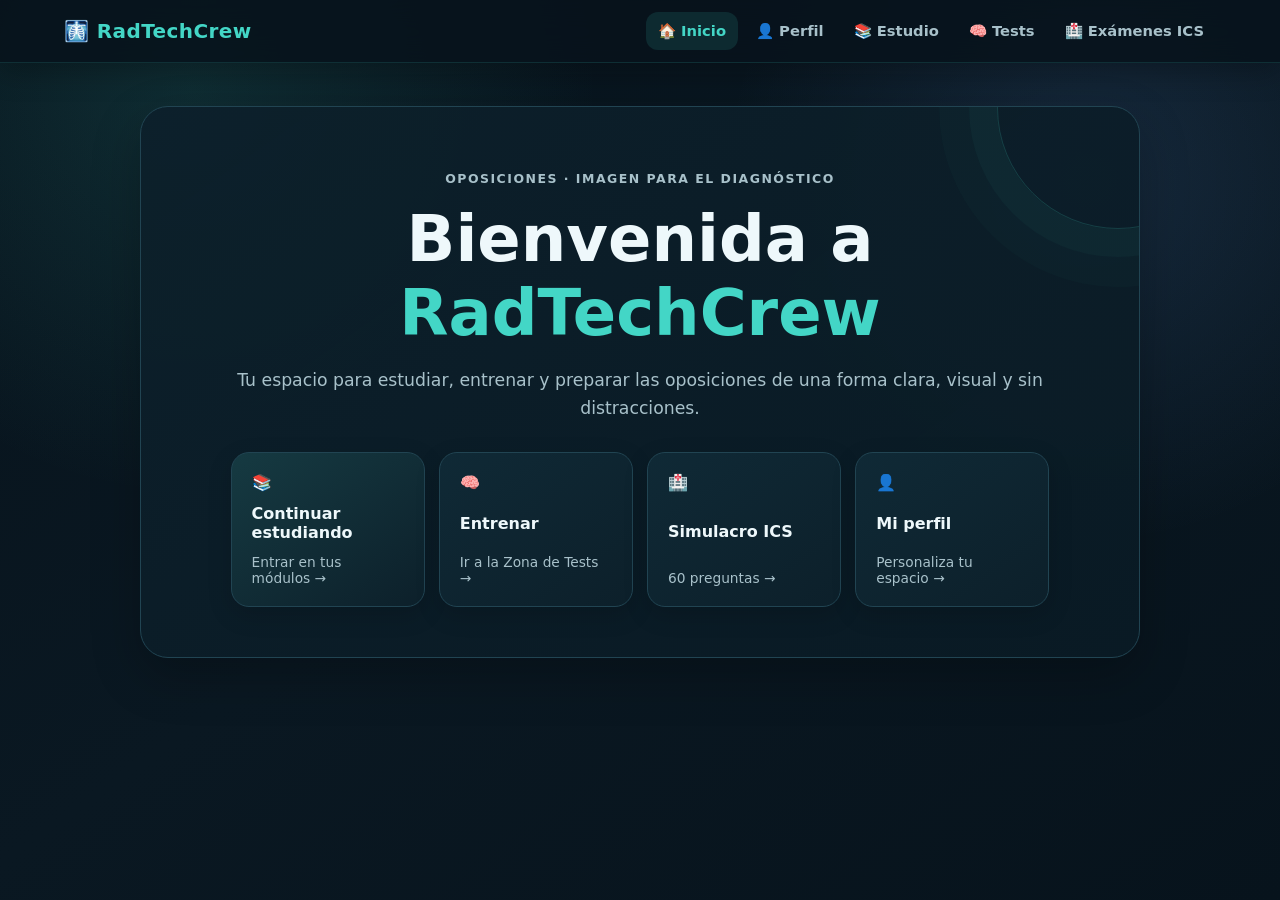
==== index.html @ 92d41f5d "Restore stable app layout before podcast changes" ====
<!doctype html><html lang="es"><head><meta charset="UTF-8"><meta name="viewport" content="width=device-width,initial-scale=1.0,viewport-fit=cover"><meta name="theme-color" content="#1f2937"><meta name="mobile-web-app-capable" content="yes"><meta name="apple-mobile-web-app-capable" content="yes"><meta name="apple-mobile-web-app-status-bar-style" content="default"><meta name="apple-mobile-web-app-title" content="RadTechCrew"><link rel="manifest" href="./manifest.json"><link rel="icon" href="./icon.svg" type="image/svg+xml"><link rel="apple-touch-icon" href="./icon.svg"><title>RadTechCrew</title><link rel="stylesheet" href="style.css"><link rel="stylesheet" href="theme.css"><link rel="stylesheet" href="profile.css"><link rel="stylesheet" href="xp.css"></head><body><header class="topbar"><div class="brand">🩻 <span>RadTechCrew</span></div><nav aria-label="Navegación principal"><a href="#inicio" data-view="inicio" class="active">🏠 Inicio</a><a href="#perfil" data-view="perfil">👤 Perfil</a><a href="#estudio" data-view="estudio">📚 Estudio</a><a href="tests.html">🧠 Tests</a><a href="examenes-ics.html">🏥 Exámenes ICS</a></nav></header><main><section id="inicio" class="hero app-view"><p class="eyebrow">OPOSICIONES · IMAGEN PARA EL DIAGNÓSTICO</p><h1>Bienvenida a <span>RadTechCrew</span></h1><p>Tu espacio para estudiar, entrenar y preparar las oposiciones de una forma clara, visual y sin distracciones.</p><div class="quick-access"><a href="#estudio" data-view="estudio" class="quick-card">📚<strong>Continuar estudiando</strong><span>Entrar en tus módulos →</span></a><a href="tests.html" class="quick-card">🧠<strong>Entrenar</strong><span>Ir a la Zona de Tests →</span></a><a href="examenes-ics.html" class="quick-card">🏥<strong>Simulacro ICS</strong><span>60 preguntas →</span></a><a href="#perfil" data-view="perfil" class="quick-card">👤<strong>Mi perfil</strong><span>Personaliza tu espacio →</span></a></div></section><section id="perfil" class="panel app-view" hidden><div id="profile-content"><div class="profile-simple"><div class="profile-avatar" aria-hidden="true">🩻</div><div class="profile-info"><p class="eyebrow">MI PERFIL</p><h2>Marta</h2><p>RadTechCrew</p></div></div></div></section><section id="estudio" class="panel app-view" hidden><p class="eyebrow">APRENDER</p><h2>📚 Zona de estudio</h2><p>Elige un módulo para entrar en sus temas de estudio.</p><div id="modules" class="cards"></div></section><section id="module-view" class="panel module-view" hidden><div class="module-view-head"><div><p class="eyebrow">ZONA DE ESTUDIO</p><h2 id="module-view-title"></h2><p id="module-view-desc"></p></div></div><div id="module-topics" class="cards"></div></section></main><script src="app.js"></script><script src="navigation.js"></script><script src="xp.js"></script><script src="internal-nav.js"></script><script src="topic4.js"></script><script src="topic5.js"></script><script src="topic6.js"></script><script src="topic7.js"></script><script src="topic8.js"></script><script src="topic9.js"></script><script src="topic10.js"></script><script src="topic11.js"></script><script src="topic12.js"></script><script src="topic13.js"></script><script src="topic14.js"></script><script src="topic15.js"></script><script src="topic16.js"></script><script src="topic17.js"></script><script src="topic17-card.js"></script><script src="topic18.js"></script><script src="topic18-card.js"></script><script src="topic19.js"></script><script src="topic20.js"></script><script src="topic21.js"></script><script src="topic23.js"></script><script src="topic24.js"></script><script src="topic25.js"></script><script src="topic26.js"></script><script src="topic27.js"></script><script src="topic28.js"></script><script src="topic29.js"></script><script src="topic30.js"></script><script src="topic31.js"></script><script src="topic32.js"></script><script src="topic33.js"></script><script src="topic34.js"></script><script src="topic35.js"></script><script src="topic36.js"></script><script src="topic37.js"></script><script src="topic38.js"></script><script src="topic39.js"></script><script src="topic40.js"></script><script src="topic41.js"></script><script src="topic42.js"></script><script>if('serviceWorker' in navigator){window.addEventListener('load',()=>navigator.serviceWorker.register('./service-worker.js',{scope:'./',updateViaCache:'none'}).catch(()=>{}));}</script></body></html>
---- style.css ----
*{box-sizing:border-box}html{scroll-behavior:smooth}body{margin:0;padding-top:76px;font-family:Arial,sans-serif;background:linear-gradient(135deg,#eef7f8,#f7f3ff);color:#24313a;min-height:100vh}.topbar{position:fixed;top:0;left:0;right:0;z-index:100;background:#fff;box-shadow:0 3px 16px #00000018;display:flex;align-items:center;justify-content:space-between;padding:12px 5%;gap:20px}.brand{font-size:1.25rem;font-weight:800;color:#155e75;white-space:nowrap}.topbar nav{display:flex;flex-wrap:wrap;gap:6px}.topbar a{color:#334155;text-decoration:none;padding:10px 12px;border-radius:12px;font-size:.92rem;font-weight:650;transition:background .18s ease,transform .18s ease}.topbar a:hover,.topbar a:focus,.topbar a.active{background:#e6f5f6;color:#0e7490;outline:none}.topbar a:hover{transform:translateY(-1px)}.hero{max-width:1000px;margin:30px auto 25px;padding:50px 7%;text-align:center;background:#ffffffdd;border-radius:28px;box-shadow:0 12px 40px #00000010}.hero h1{font-size:clamp(2rem,6vw,4rem);margin:10px 0}.hero h1 span{color:#0e7490}.hero p{font-size:1.08rem;line-height:1.6}.eyebrow{font-size:.78rem!important;font-weight:700;letter-spacing:.12em;color:#64748b}.panel{max-width:1000px;margin:22px auto;padding:28px 7%;background:#fff;border-radius:24px;box-shadow:0 8px 30px #0000000d}.panel h2{margin-top:0}.cards{display:grid;grid-template-columns:repeat(auto-fit,minmax(210px,1fr));gap:15px}.quick-access{display:grid;grid-template-columns:repeat(4,1fr);gap:14px;margin-top:30px}.quick-card{display:flex;flex-direction:column;align-items:flex-start;justify-content:space-between;min-height:155px;gap:7px;padding:20px;text-decoration:none;text-align:left;border:1px solid #d9edf0;border-radius:18px;background:#f1f8fa;color:#24313a;transition:transform .18s ease,box-shadow .18s ease,border-color .18s ease}.quick-card strong{font-size:1rem;color:#155e75}.quick-card span{font-size:.86rem;color:#52616b}.quick-card:first-child{background:#eef8fa}.quick-card:hover,.quick-card:focus{transform:translateY(-3px);border-color:#0e7490;box-shadow:0 10px 24px #00000012;outline:none}.module-card,.topic-card{appearance:none;width:100%;padding:20px;text-align:left;border-radius:18px;background:#f1f8fa;border:1px solid #d9edf0;color:#24313a;cursor:pointer;transition:transform .18s ease,box-shadow .18s ease,border-color .18s ease}.module-card:hover,.module-card:focus,.topic-card:hover,.topic-card:focus{transform:translateY(-3px);border-color:#0e7490;box-shadow:0 10px 24px #00000012;outline:none}.module-card h3,.topic-card h3{margin:7px 0 8px;color:#155e75}.module-card p{margin:0 0 14px;color:#52616b}.module-number{font-size:.72rem;font-weight:800;letter-spacing:.1em;color:#64748b}.module-action{font-weight:800;color:#0e7490}.module-view{scroll-margin-top:90px}.module-view-head{display:flex;justify-content:space-between;align-items:flex-start;gap:20px}.secondary-button{border:1px solid #cbd5e1;background:#fff;color:#334155;border-radius:12px;padding:10px 16px;font-weight:700;cursor:pointer}.secondary-button:hover{background:#f1f8fa}.coming-soon{margin-top:18px;padding:18px;border-radius:16px;background:#f7fafb;border:1px dashed #cbd5e1;color:#52616b}.module-topics{margin-top:20px}.topic-list{display:grid;gap:14px}.topic-card{background:#f8fbfc}.topic-card h3{font-size:1rem;line-height:1.4}.topic-back{margin-bottom:18px}.study-material{background:#fff;border:1px solid #e2e8f0;border-radius:20px;padding:24px;box-shadow:0 6px 24px #0000000a}.topic-heading{border-bottom:2px solid #e6f5f6;padding-bottom:16px;margin-bottom:22px}.topic-heading h2{color:#155e75;line-height:1.35;margin:8px 0 0}.topic-content{font-size:1rem;line-height:1.72;color:#334155}.topic-content p{margin:0 0 20px}.topic-content p:first-child{font-weight:800;color:#155e75}.topic-content br{line-height:1.72}.answer-grid{display:grid;gap:12px;margin:22px 0}.answer-option{width:100%;padding:15px 16px;text-align:left;border:1px solid #d8e2e8;background:#f8fbfc;color:#24313a;border-radius:14px;font-size:1rem;line-height:1.45;cursor:pointer}.answer-option:hover:not(:disabled){border-color:#0e7490;background:#eef8fa}.answer-option:disabled{cursor:default}.answer-option.correct{background:#e9f8ef;border-color:#43a56b}.answer-option.wrong{background:#fff0f0;border-color:#d86b6b}.exam-progress{font-size:.82rem;color:#64748b}.final-score{font-size:3rem;font-weight:900;color:#0e7490;text-align:center;margin:25px 0}.exam-home{display:block;margin-top:18px;text-align:center;text-decoration:none;padding:12px;border-radius:12px;background:#eef8fa}.topbar a.active{font-weight:800}@media(max-width:900px){.quick-access{grid-template-columns:repeat(2,1fr)}}@media(max-width:700px){body{padding-top:18px;padding-bottom:76px}.topbar{top:auto;bottom:0;left:0;right:0;position:fixed;padding:8px 7px;align-items:stretch;justify-content:center;border-top:1px solid #e2e8f0;box-shadow:0 -5px 18px #00000014}.brand{display:none}.topbar nav{width:100%;justify-content:space-around;gap:2px}.topbar a{flex:1;text-align:center;padding:9px 3px;font-size:.72rem;line-height:1.25;border-radius:11px}.topbar a:hover{transform:none}.hero{margin:12px 12px 18px;padding:38px 6%}.panel{margin:12px}.quick-access{grid-template-columns:repeat(2,1fr);gap:10px}.quick-card{min-height:145px;padding:16px}.module-view-head{flex-direction:column}.secondary-button{width:100%}.study-material{padding:18px}.topic-content{font-size:.98rem;line-height:1.68}.answer-option{font-size:.95rem;padding:14px}}
---- theme.css ----
:root{--rtc-bg:#07131c;--rtc-surface:#0d202b;--rtc-surface-2:#102a37;--rtc-line:#214452;--rtc-text:#eef8fb;--rtc-muted:#a8c1ca;--rtc-accent:#43d6c6;--rtc-accent-2:#6ea8ff;--rtc-warm:#ffc857;--rtc-shadow:0 18px 50px rgba(0,0,0,.24);--rtc-radius:22px}body{font-family:Inter,system-ui,-apple-system,BlinkMacSystemFont,"Segoe UI",Arial,sans-serif;background:radial-gradient(circle at 15% 10%,rgba(67,214,198,.13),transparent 30%),radial-gradient(circle at 85% 20%,rgba(110,168,255,.12),transparent 28%),linear-gradient(145deg,#07131c,#0a1822 48%,#07131c);color:var(--rtc-text)}body:before{content:"";position:fixed;inset:0;pointer-events:none;opacity:.08;background-image:linear-gradient(rgba(255,255,255,.08) 1px,transparent 1px),linear-gradient(90deg,rgba(255,255,255,.08) 1px,transparent 1px);background-size:36px 36px;mask-image:linear-gradient(to bottom,black,transparent 85%)}.topbar{background:rgba(7,19,28,.88);backdrop-filter:blur(16px);border-bottom:1px solid rgba(67,214,198,.14);box-shadow:0 8px 30px rgba(0,0,0,.28)}.brand{color:var(--rtc-accent);letter-spacing:.02em}.topbar a{color:var(--rtc-muted)}.topbar a:hover,.topbar a:focus,.topbar a.active{background:rgba(67,214,198,.12);color:var(--rtc-accent)}.hero,.panel{background:linear-gradient(145deg,rgba(13,32,43,.94),rgba(10,27,37,.92));border:1px solid var(--rtc-line);box-shadow:var(--rtc-shadow)}.hero{position:relative;overflow:hidden}.hero:after{content:"";position:absolute;width:240px;height:240px;right:-100px;top:-120px;border:1px solid rgba(67,214,198,.18);border-radius:50%;box-shadow:0 0 0 28px rgba(67,214,198,.035),0 0 0 58px rgba(67,214,198,.02)}.hero h1 span{color:var(--rtc-accent)}.hero p,.panel p{color:var(--rtc-muted)}.eyebrow{color:var(--rtc-accent)}.quick-card,.module-card,.topic-card{background:linear-gradient(145deg,rgba(16,42,55,.96),rgba(13,32,43,.96));border-color:var(--rtc-line);color:var(--rtc-text);box-shadow:0 8px 24px rgba(0,0,0,.16)}.quick-card strong,.module-card h3,.topic-card h3{color:var(--rtc-text)}.quick-card span,.module-card p{color:var(--rtc-muted)}.quick-card:hover,.quick-card:focus,.module-card:hover,.module-card:focus,.topic-card:hover,.topic-card:focus{border-color:rgba(67,214,198,.7);box-shadow:0 14px 32px rgba(0,0,0,.28),0 0 0 1px rgba(67,214,198,.12);transform:translateY(-3px)}.quick-card:first-child{background:linear-gradient(145deg,rgba(22,58,66,.98),rgba(13,32,43,.96))}.module-number{color:var(--rtc-accent-2)}.module-action,.exam-home{color:var(--rtc-accent)}.secondary-button{background:var(--rtc-surface-2);border-color:var(--rtc-line);color:var(--rtc-text)}.secondary-button:hover{background:#163746}.coming-soon{background:rgba(16,42,55,.7);border-color:var(--rtc-line);color:var(--rtc-muted)}.study-material{background:rgba(13,32,43,.9);border-color:var(--rtc-line);box-shadow:0 12px 32px rgba(0,0,0,.2)}.topic-heading{border-bottom-color:var(--rtc-line)}.topic-heading h2,.topic-content p:first-child{color:var(--rtc-accent)}.topic-content{color:#d7e5e9}.answer-option{background:#102a37;border-color:var(--rtc-line);color:var(--rtc-text)}.answer-option:hover:not(:disabled){border-color:var(--rtc-accent);background:#143542}.answer-option.correct{background:rgba(67,214,198,.12);border-color:#43d6c6}.answer-option.wrong{background:rgba(255,105,105,.12);border-color:#ff7979}.exam-progress{color:var(--rtc-muted)}.final-score{color:var(--rtc-accent)}.exam-home{background:rgba(67,214,198,.1)}.tests-page #workspace:not([hidden]) .study-material:has(.answer-grid),.tests-page #workspace:not([hidden]) .study-material:has(.final-score),.ics-page #exam:not([hidden]) .study-material{background:#fff;color:#17212b;border:1px solid #d9e2e7;box-shadow:0 5px 22px rgba(20,40,50,.07)}.tests-page #workspace:not([hidden]) .study-material:has(.answer-grid) h1,.tests-page #workspace:not([hidden]) .study-material:has(.answer-grid) h2,.tests-page #workspace:not([hidden]) .study-material:has(.answer-grid) h3,.tests-page #workspace:not([hidden]) .study-material:has(.final-score) h1,.tests-page #workspace:not([hidden]) .study-material:has(.final-score) h2,.tests-page #workspace:not([hidden]) .study-material:has(.final-score) h3,.ics-page #exam:not([hidden]) .study-material h1,.ics-page #exam:not([hidden]) .study-material h2,.ics-page #exam:not([hidden]) .study-material h3{color:#17212b}.tests-page #workspace:not([hidden]) .study-material:has(.answer-grid) p,.tests-page #workspace:not([hidden]) .study-material:has(.final-score) p,.ics-page #exam:not([hidden]) .study-material p{color:#334155}.tests-page #workspace:not([hidden]) .study-material:has(.answer-grid) .eyebrow,.tests-page #workspace:not([hidden]) .study-material:has(.final-score) .eyebrow,.ics-page #exam:not([hidden]) .study-material .eyebrow{color:#0e7490}.tests-page #workspace:not([hidden]) .study-material:has(.answer-grid) .answer-option,.ics-page #exam:not([hidden]) .study-material .answer-option{background:#fff;color:#24313a;border-color:#d8e2e8}.tests-page #workspace:not([hidden]) .study-material:has(.answer-grid) .answer-option:hover:not(:disabled),.ics-page #exam:not([hidden]) .study-material .answer-option:hover:not(:disabled){background:#eef8fa;border-color:#0e7490}.tests-page #workspace:not([hidden]) .study-material:has(.answer-grid) .answer-option.correct,.ics-page #exam:not([hidden]) .study-material .answer-option.correct{background:#e9f8ef;border-color:#43a56b}.tests-page #workspace:not([hidden]) .study-material:has(.answer-grid) .answer-option.wrong,.ics-page #exam:not([hidden]) .study-material .answer-option.wrong{background:#fff0f0;border-color:#d86b6b}.tests-page #workspace:not([hidden]) .study-material:has(.answer-grid) .exam-progress,.ics-page #exam:not([hidden]) .study-material .exam-progress{color:#64748b}.tests-page #workspace:not([hidden]) .study-material:has(.final-score) .final-score,.ics-page #exam:not([hidden]) .study-material .final-score{color:#0e7490}.tests-page #workspace:not([hidden]) .study-material:has(.final-score) .secondary-button,.ics-page #exam:not([hidden]) .study-material .secondary-button{background:#fff;color:#334155;border-color:#cbd5e1}.tests-page #workspace:not([hidden]) .study-material:has(.final-score) .exam-home,.ics-page #exam:not([hidden]) .study-material .exam-home{background:#eef8fa;color:#0e7490}.module-view-head{margin-bottom:22px}.module-view-head h2{font-size:clamp(1.5rem,3vw,2.1rem);margin:.25rem 0 .45rem;color:var(--rtc-text)}#estudio>.eyebrow{margin-bottom:6px}#estudio h2{font-size:clamp(1.7rem,3vw,2.3rem);margin:.2rem 0 .45rem}#modules.cards{display:grid;grid-template-columns:repeat(3,minmax(0,1fr));gap:18px;margin-top:24px}.module-card{min-height:190px;text-align:left;display:flex;flex-direction:column;justify-content:flex-start;padding:22px}.module-card .module-action{margin-top:auto}.module-view #module-topics.cards{display:grid;grid-template-columns:repeat(2,minmax(0,1fr));gap:16px}.module-view .topic-card{min-height:125px;padding:18px;display:flex;flex-direction:column;justify-content:space-between}.module-view .topic-card h3{line-height:1.25}.module-view .topic-card p{margin:.35rem 0 0;color:var(--rtc-muted)}#modules .module-card{position:relative;overflow:hidden;border-left:4px solid var(--module-accent,var(--rtc-accent));background:linear-gradient(145deg,rgba(18,47,61,.99),rgba(10,29,39,.98));isolation:isolate;padding:24px;min-height:205px}#modules .module-card:before{content:"";position:absolute;right:-42px;top:-48px;width:175px;height:175px;border:2px solid var(--module-accent,var(--rtc-accent));border-radius:50%;box-shadow:0 0 0 25px rgba(67,214,198,.035),0 0 0 54px rgba(67,214,198,.018);opacity:.5;z-index:-1}#modules .module-card:after{content:"";position:absolute;right:24px;top:24px;width:11px;height:11px;border-radius:50%;background:var(--module-accent,var(--rtc-accent));box-shadow:0 0 20px var(--module-accent,var(--rtc-accent));opacity:.9}#modules .module-card .module-number{font-size:.8rem;font-weight:800;letter-spacing:.08em;color:var(--module-accent);text-transform:uppercase}#modules .module-card h3{font-size:1.3rem;max-width:82%;margin-top:12px}#modules .module-card p{max-width:78%;line-height:1.5}#modules .module-card .module-action{font-weight:800;color:var(--module-accent)}#modules .module-card:hover,#modules .module-card:focus{border-color:var(--module-accent);box-shadow:0 18px 38px rgba(0,0,0,.34),0 0 28px rgba(67,214,198,.09);transform:translateY(-5px)}#modules .module-card:nth-child(1){--module-accent:#43d6c6}#modules .module-card:nth-child(2){--module-accent:#6ea8ff}#modules .module-card:nth-child(3){--module-accent:#c58cff}#modules .module-card:nth-child(4){--module-accent:#ffc857}#modules .module-card:nth-child(5){--module-accent:#54d6a0}#modules .module-card:nth-child(6){--module-accent:#5bb8ff}#modules .module-card:nth-child(7){--module-accent:#9b8cff}#modules .module-card:nth-child(8){--module-accent:#ff8b7a}#modules .module-card:nth-child(9){--module-accent:#f0b85a}#modules .module-card:nth-child(10){--module-accent:#7dd3a8}#modules .module-card:nth-child(11){--module-accent:#8fb7c7}.module-view .topic-card{position:relative;overflow:hidden}.module-view .topic-card:before{content:"";position:absolute;left:0;top:0;bottom:0;width:3px;background:var(--rtc-accent);opacity:.75}.module-view .topic-card:hover:before{opacity:1}.module-view .topic-card h3{padding-left:8px}.module-view .topic-card p{padding-left:8px}.module-view .topic-card:nth-child(4n+1):before{background:#43d6c6}.module-view .topic-card:nth-child(4n+2):before{background:#6ea8ff}.module-view .topic-card:nth-child(4n+3):before{background:#ffc857}.module-view .topic-card:nth-child(4n):before{background:#9b8cff}@media(max-width:900px){#modules.cards{grid-template-columns:repeat(2,minmax(0,1fr))}}@media(max-width:700px){.topbar{background:rgba(7,19,28,.94);border-top-color:rgba(67,214,198,.18)}#modules.cards{grid-template-columns:1fr;gap:12px;margin-top:18px}.module-card{min-height:145px;padding:18px}.module-view #module-topics.cards{grid-template-columns:1fr;gap:12px}.module-view .topic-card{min-height:105px;padding:16px}.module-view-head{margin-bottom:16px}#modules .module-card{min-height:175px;padding:20px}#modules .module-card:before{right:-55px;top:-60px;width:145px;height:145px}.module-view .topic-card:before{width:4px}}
---- profile.css ----
.profile-simple{display:flex;align-items:center;gap:20px;padding:24px;border-radius:22px;background:linear-gradient(135deg,rgba(67,214,198,.12),rgba(110,168,255,.08));border:1px solid rgba(67,214,198,.22);max-width:620px}.profile-avatar{width:96px;height:96px;flex:0 0 96px;display:grid;place-items:center;border-radius:26px;background:#123746;border:1px solid rgba(67,214,198,.3);font-size:3.4rem}.profile-info h2{margin:.2rem 0 .25rem}.profile-info p:last-child{margin:0;color:var(--rtc-muted)}@media(max-width:600px){.profile-simple{padding:18px;gap:14px}.profile-avatar{width:78px;height:78px;flex-basis:78px;border-radius:22px;font-size:2.7rem}}
---- xp.css ----
.profile-head{display:flex;align-items:center;gap:16px;margin:18px 0 24px}.profile-avatar{width:68px;height:68px;display:grid;place-items:center;border-radius:20px;background:linear-gradient(145deg,#153b48,#0c222d);border:1px solid rgba(67,214,198,.35);font-size:2rem;box-shadow:0 12px 28px rgba(0,0,0,.2)}.profile-head h2{margin:0 0 5px}.profile-level{padding:20px;border:1px solid var(--rtc-line);border-radius:18px;background:rgba(16,42,55,.72);margin-bottom:18px}.profile-level>div:first-child{display:flex;justify-content:space-between;gap:12px;margin-bottom:12px}.profile-level span{color:var(--rtc-accent);font-weight:800}.xp-track{height:12px;border-radius:99px;overflow:hidden;background:#07131c;border:1px solid var(--rtc-line);margin-bottom:8px}.xp-track i{display:block;height:100%;border-radius:inherit;background:linear-gradient(90deg,var(--rtc-accent),var(--rtc-accent-2));box-shadow:0 0 18px rgba(67,214,198,.25);transition:width .5s ease}.profile-level small{color:var(--rtc-muted)}.profile-stats{display:grid;grid-template-columns:repeat(3,1fr);gap:12px;margin-bottom:24px}.profile-stats article{padding:18px;text-align:center;border:1px solid var(--rtc-line);border-radius:18px;background:linear-gradient(145deg,rgba(16,42,55,.9),rgba(13,32,43,.9))}.profile-stats b{display:block;font-size:1.65rem;color:var(--rtc-accent)}.profile-stats span{color:var(--rtc-muted);font-size:.88rem}.profile-section-title{display:flex;align-items:center;justify-content:space-between;margin-bottom:12px}.profile-section-title h3{margin:0}.profile-section-title span{color:var(--rtc-muted)}.achievement-grid{display:grid;grid-template-columns:repeat(4,1fr);gap:12px}.achievement{min-height:135px;padding:16px;border:1px solid var(--rtc-line);border-radius:18px;background:rgba(16,42,55,.78);display:flex;flex-direction:column;gap:7px}.achievement>div{font-size:1.5rem}.achievement strong{font-size:.95rem}.achievement small{color:var(--rtc-muted);line-height:1.35}.achievement.locked{opacity:.45;filter:saturate(.35)}.achievement.unlocked{border-color:rgba(67,214,198,.38);box-shadow:0 8px 24px rgba(0,0,0,.12)}@media(max-width:800px){.achievement-grid{grid-template-columns:repeat(2,1fr)}}@media(max-width:600px){.profile-head{align-items:flex-start}.profile-avatar{width:58px;height:58px;font-size:1.65rem}.profile-stats{gap:8px}.profile-stats article{padding:14px 8px}.profile-stats b{font-size:1.35rem}.achievement-grid{grid-template-columns:1fr 1fr}.achievement{min-height:125px;padding:13px}}
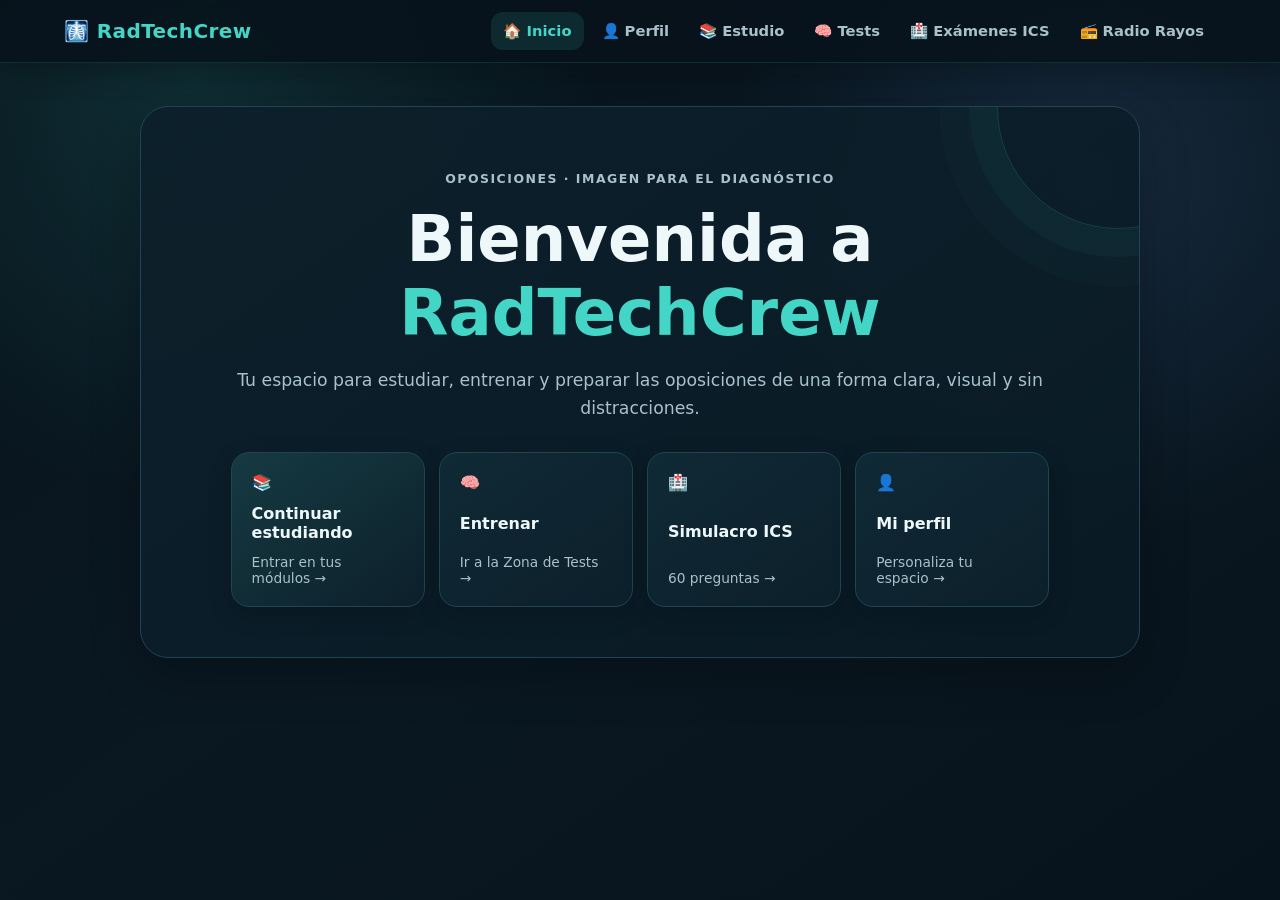
==== commit c0ef3d72: "Add Radio Rayos navigation tab" ====
--- a/index.html
+++ b/index.html
@@ -1 +1 @@
-<!doctype html><html lang="es"><head><meta charset="UTF-8"><meta name="viewport" content="width=device-width,initial-scale=1.0,viewport-fit=cover"><meta name="theme-color" content="#1f2937"><meta name="mobile-web-app-capable" content="yes"><meta name="apple-mobile-web-app-capable" content="yes"><meta name="apple-mobile-web-app-status-bar-style" content="default"><meta name="apple-mobile-web-app-title" content="RadTechCrew"><link rel="manifest" href="./manifest.json"><link rel="icon" href="./icon.svg" type="image/svg+xml"><link rel="apple-touch-icon" href="./icon.svg"><title>RadTechCrew</title><link rel="stylesheet" href="style.css"><link rel="stylesheet" href="theme.css"><link rel="stylesheet" href="profile.css"><link rel="stylesheet" href="xp.css"></head><body><header class="topbar"><div class="brand">🩻 <span>RadTechCrew</span></div><nav aria-label="Navegación principal"><a href="#inicio" data-view="inicio" class="active">🏠 Inicio</a><a href="#perfil" data-view="perfil">👤 Perfil</a><a href="#estudio" data-view="estudio">📚 Estudio</a><a href="tests.html">🧠 Tests</a><a href="examenes-ics.html">🏥 Exámenes ICS</a></nav></header><main><section id="inicio" class="hero app-view"><p class="eyebrow">OPOSICIONES · IMAGEN PARA EL DIAGNÓSTICO</p><h1>Bienvenida a <span>RadTechCrew</span></h1><p>Tu espacio para estudiar, entrenar y preparar las oposiciones de una forma clara, visual y sin distracciones.</p><div class="quick-access"><a href="#estudio" data-view="estudio" class="quick-card">📚<strong>Continuar estudiando</strong><span>Entrar en tus módulos →</span></a><a href="tests.html" class="quick-card">🧠<strong>Entrenar</strong><span>Ir a la Zona de Tests →</span></a><a href="examenes-ics.html" class="quick-card">🏥<strong>Simulacro ICS</strong><span>60 preguntas →</span></a><a href="#perfil" data-view="perfil" class="quick-card">👤<strong>Mi perfil</strong><span>Personaliza tu espacio →</span></a></div></section><section id="perfil" class="panel app-view" hidden><div id="profile-content"><div class="profile-simple"><div class="profile-avatar" aria-hidden="true">🩻</div><div class="profile-info"><p class="eyebrow">MI PERFIL</p><h2>Marta</h2><p>RadTechCrew</p></div></div></div></section><section id="estudio" class="panel app-view" hidden><p class="eyebrow">APRENDER</p><h2>📚 Zona de estudio</h2><p>Elige un módulo para entrar en sus temas de estudio.</p><div id="modules" class="cards"></div></section><section id="module-view" class="panel module-view" hidden><div class="module-view-head"><div><p class="eyebrow">ZONA DE ESTUDIO</p><h2 id="module-view-title"></h2><p id="module-view-desc"></p></div></div><div id="module-topics" class="cards"></div></section></main><script src="app.js"></script><script src="navigation.js"></script><script src="xp.js"></script><script src="internal-nav.js"></script><script src="topic4.js"></script><script src="topic5.js"></script><script src="topic6.js"></script><script src="topic7.js"></script><script src="topic8.js"></script><script src="topic9.js"></script><script src="topic10.js"></script><script src="topic11.js"></script><script src="topic12.js"></script><script src="topic13.js"></script><script src="topic14.js"></script><script src="topic15.js"></script><script src="topic16.js"></script><script src="topic17.js"></script><script src="topic17-card.js"></script><script src="topic18.js"></script><script src="topic18-card.js"></script><script src="topic19.js"></script><script src="topic20.js"></script><script src="topic21.js"></script><script src="topic23.js"></script><script src="topic24.js"></script><script src="topic25.js"></script><script src="topic26.js"></script><script src="topic27.js"></script><script src="topic28.js"></script><script src="topic29.js"></script><script src="topic30.js"></script><script src="topic31.js"></script><script src="topic32.js"></script><script src="topic33.js"></script><script src="topic34.js"></script><script src="topic35.js"></script><script src="topic36.js"></script><script src="topic37.js"></script><script src="topic38.js"></script><script src="topic39.js"></script><script src="topic40.js"></script><script src="topic41.js"></script><script src="topic42.js"></script><script>if('serviceWorker' in navigator){window.addEventListener('load',()=>navigator.serviceWorker.register('./service-worker.js',{scope:'./',updateViaCache:'none'}).catch(()=>{}));}</script></body></html>+<!doctype html><html lang="es"><head><meta charset="UTF-8"><meta name="viewport" content="width=device-width,initial-scale=1.0,viewport-fit=cover"><meta name="theme-color" content="#1f2937"><meta name="mobile-web-app-capable" content="yes"><meta name="apple-mobile-web-app-capable" content="yes"><meta name="apple-mobile-web-app-status-bar-style" content="default"><meta name="apple-mobile-web-app-title" content="RadTechCrew"><link rel="manifest" href="./manifest.json"><link rel="icon" href="./icon.svg" type="image/svg+xml"><link rel="apple-touch-icon" href="./icon.svg"><title>RadTechCrew</title><link rel="stylesheet" href="style.css"><link rel="stylesheet" href="theme.css"><link rel="stylesheet" href="profile.css"><link rel="stylesheet" href="xp.css"></head><body><header class="topbar"><div class="brand">🩻 <span>RadTechCrew</span></div><nav aria-label="Navegación principal"><a href="#inicio" data-view="inicio" class="active">🏠 Inicio</a><a href="#perfil" data-view="perfil">👤 Perfil</a><a href="#estudio" data-view="estudio">📚 Estudio</a><a href="tests.html">🧠 Tests</a><a href="examenes-ics.html">🏥 Exámenes ICS</a><a href="#radio-rayos" data-view="radio-rayos">📻 Radio Rayos</a></nav></header><main><section id="inicio" class="hero app-view"><p class="eyebrow">OPOSICIONES · IMAGEN PARA EL DIAGNÓSTICO</p><h1>Bienvenida a <span>RadTechCrew</span></h1><p>Tu espacio para estudiar, entrenar y preparar las oposiciones de una forma clara, visual y sin distracciones.</p><div class="quick-access"><a href="#estudio" data-view="estudio" class="quick-card">📚<strong>Continuar estudiando</strong><span>Entrar en tus módulos →</span></a><a href="tests.html" class="quick-card">🧠<strong>Entrenar</strong><span>Ir a la Zona de Tests →</span></a><a href="examenes-ics.html" class="quick-card">🏥<strong>Simulacro ICS</strong><span>60 preguntas →</span></a><a href="#perfil" data-view="perfil" class="quick-card">👤<strong>Mi perfil</strong><span>Personaliza tu espacio →</span></a></div></section><section id="perfil" class="panel app-view" hidden><div id="profile-content"><div class="profile-simple"><div class="profile-avatar" aria-hidden="true">🩻</div><div class="profile-info"><p class="eyebrow">MI PERFIL</p><h2>Marta</h2><p>RadTechCrew</p></div></div></div></section><section id="radio-rayos" class="panel app-view" hidden><p class="eyebrow">AUDIO</p><h2>📻 Radio Rayos</h2><p>Próximamente encontrarás aquí los podcasts de RadTechCrew.</p></section><section id="estudio" class="panel app-view" hidden><p class="eyebrow">APRENDER</p><h2>📚 Zona de estudio</h2><p>Elige un módulo para entrar en sus temas de estudio.</p><div id="modules" class="cards"></div></section><section id="module-view" class="panel module-view" hidden><div class="module-view-head"><div><p class="eyebrow">ZONA DE ESTUDIO</p><h2 id="module-view-title"></h2><p id="module-view-desc"></p></div></div><div id="module-topics" class="cards"></div></section></main><script src="app.js"></script><script src="navigation.js"></script><script src="xp.js"></script><script src="internal-nav.js"></script><script src="topic4.js"></script><script src="topic5.js"></script><script src="topic6.js"></script><script src="topic7.js"></script><script src="topic8.js"></script><script src="topic9.js"></script><script src="topic10.js"></script><script src="topic11.js"></script><script src="topic12.js"></script><script src="topic13.js"></script><script src="topic14.js"></script><script src="topic15.js"></script><script src="topic16.js"></script><script src="topic17.js"></script><script src="topic17-card.js"></script><script src="topic18.js"></script><script src="topic18-card.js"></script><script src="topic19.js"></script><script src="topic20.js"></script><script src="topic21.js"></script><script src="topic23.js"></script><script src="topic24.js"></script><script src="topic25.js"></script><script src="topic26.js"></script><script src="topic27.js"></script><script src="topic28.js"></script><script src="topic29.js"></script><script src="topic30.js"></script><script src="topic31.js"></script><script src="topic32.js"></script><script src="topic33.js"></script><script src="topic34.js"></script><script src="topic35.js"></script><script src="topic36.js"></script><script src="topic37.js"></script><script src="topic38.js"></script><script src="topic39.js"></script><script src="topic40.js"></script><script src="topic41.js"></script><script src="topic42.js"></script><script>if('serviceWorker' in navigator){window.addEventListener('load',()=>navigator.serviceWorker.register('./service-worker.js',{scope:'./',updateViaCache:'none'}).catch(()=>{}));}</script></body></html>
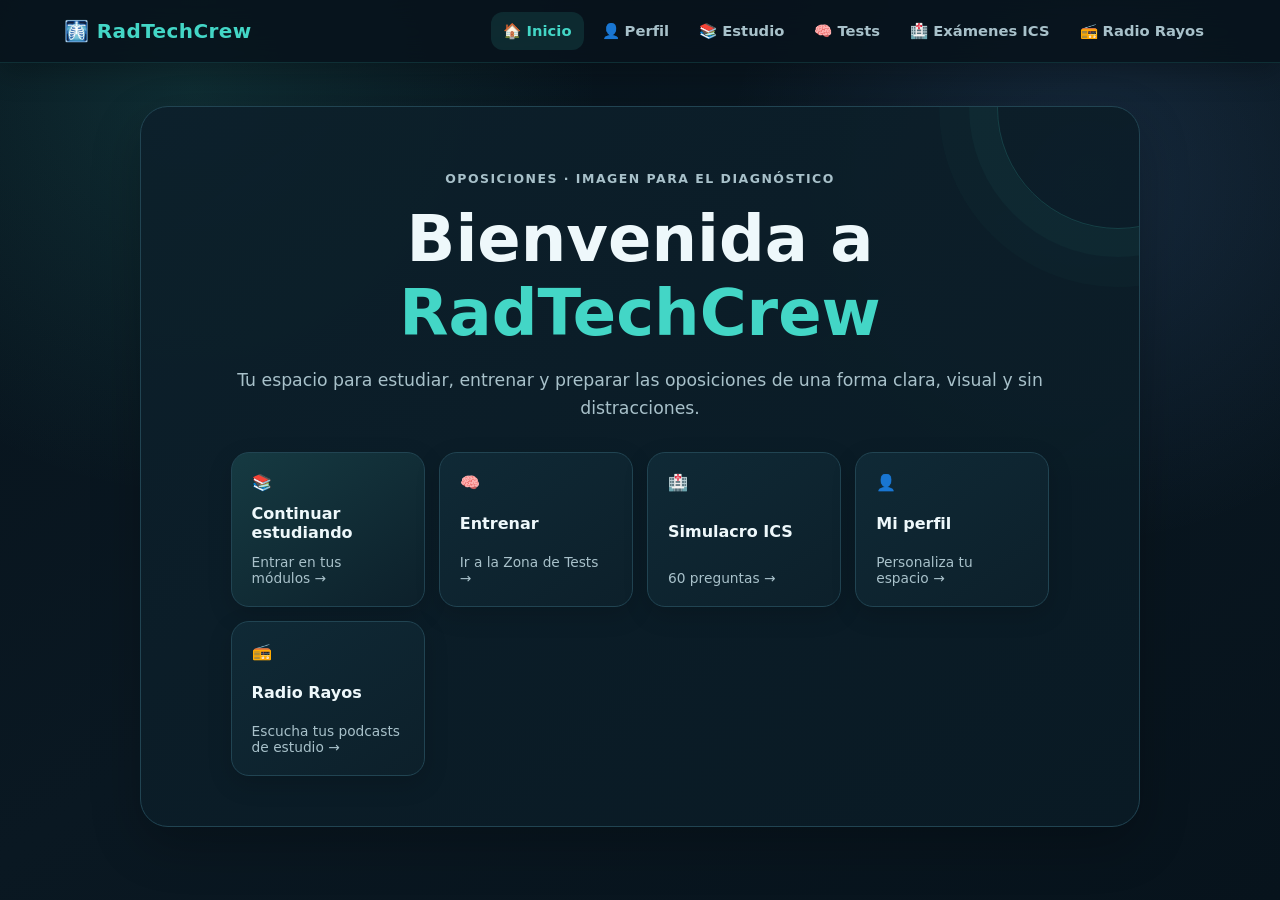
==== commit 23644b75: "Add Radio Rayos quick access card" ====
--- a/index.html
+++ b/index.html
@@ -1 +1 @@
-<!doctype html><html lang="es"><head><meta charset="UTF-8"><meta name="viewport" content="width=device-width,initial-scale=1.0,viewport-fit=cover"><meta name="theme-color" content="#1f2937"><meta name="mobile-web-app-capable" content="yes"><meta name="apple-mobile-web-app-capable" content="yes"><meta name="apple-mobile-web-app-status-bar-style" content="default"><meta name="apple-mobile-web-app-title" content="RadTechCrew"><link rel="manifest" href="./manifest.json"><link rel="icon" href="./icon.svg" type="image/svg+xml"><link rel="apple-touch-icon" href="./icon.svg"><title>RadTechCrew</title><link rel="stylesheet" href="style.css"><link rel="stylesheet" href="theme.css"><link rel="stylesheet" href="profile.css"><link rel="stylesheet" href="xp.css"></head><body><header class="topbar"><div class="brand">🩻 <span>RadTechCrew</span></div><nav aria-label="Navegación principal"><a href="#inicio" data-view="inicio" class="active">🏠 Inicio</a><a href="#perfil" data-view="perfil">👤 Perfil</a><a href="#estudio" data-view="estudio">📚 Estudio</a><a href="tests.html">🧠 Tests</a><a href="examenes-ics.html">🏥 Exámenes ICS</a><a href="#radio-rayos" data-view="radio-rayos">📻 Radio Rayos</a></nav></header><main><section id="inicio" class="hero app-view"><p class="eyebrow">OPOSICIONES · IMAGEN PARA EL DIAGNÓSTICO</p><h1>Bienvenida a <span>RadTechCrew</span></h1><p>Tu espacio para estudiar, entrenar y preparar las oposiciones de una forma clara, visual y sin distracciones.</p><div class="quick-access"><a href="#estudio" data-view="estudio" class="quick-card">📚<strong>Continuar estudiando</strong><span>Entrar en tus módulos →</span></a><a href="tests.html" class="quick-card">🧠<strong>Entrenar</strong><span>Ir a la Zona de Tests →</span></a><a href="examenes-ics.html" class="quick-card">🏥<strong>Simulacro ICS</strong><span>60 preguntas →</span></a><a href="#perfil" data-view="perfil" class="quick-card">👤<strong>Mi perfil</strong><span>Personaliza tu espacio →</span></a></div></section><section id="perfil" class="panel app-view" hidden><div id="profile-content"><div class="profile-simple"><div class="profile-avatar" aria-hidden="true">🩻</div><div class="profile-info"><p class="eyebrow">MI PERFIL</p><h2>Marta</h2><p>RadTechCrew</p></div></div></div></section><section id="radio-rayos" class="panel app-view" hidden><p class="eyebrow">AUDIO</p><h2>📻 Radio Rayos</h2><p>Próximamente encontrarás aquí los podcasts de RadTechCrew.</p></section><section id="estudio" class="panel app-view" hidden><p class="eyebrow">APRENDER</p><h2>📚 Zona de estudio</h2><p>Elige un módulo para entrar en sus temas de estudio.</p><div id="modules" class="cards"></div></section><section id="module-view" class="panel module-view" hidden><div class="module-view-head"><div><p class="eyebrow">ZONA DE ESTUDIO</p><h2 id="module-view-title"></h2><p id="module-view-desc"></p></div></div><div id="module-topics" class="cards"></div></section></main><script src="app.js"></script><script src="navigation.js"></script><script src="xp.js"></script><script src="internal-nav.js"></script><script src="topic4.js"></script><script src="topic5.js"></script><script src="topic6.js"></script><script src="topic7.js"></script><script src="topic8.js"></script><script src="topic9.js"></script><script src="topic10.js"></script><script src="topic11.js"></script><script src="topic12.js"></script><script src="topic13.js"></script><script src="topic14.js"></script><script src="topic15.js"></script><script src="topic16.js"></script><script src="topic17.js"></script><script src="topic17-card.js"></script><script src="topic18.js"></script><script src="topic18-card.js"></script><script src="topic19.js"></script><script src="topic20.js"></script><script src="topic21.js"></script><script src="topic23.js"></script><script src="topic24.js"></script><script src="topic25.js"></script><script src="topic26.js"></script><script src="topic27.js"></script><script src="topic28.js"></script><script src="topic29.js"></script><script src="topic30.js"></script><script src="topic31.js"></script><script src="topic32.js"></script><script src="topic33.js"></script><script src="topic34.js"></script><script src="topic35.js"></script><script src="topic36.js"></script><script src="topic37.js"></script><script src="topic38.js"></script><script src="topic39.js"></script><script src="topic40.js"></script><script src="topic41.js"></script><script src="topic42.js"></script><script>if('serviceWorker' in navigator){window.addEventListener('load',()=>navigator.serviceWorker.register('./service-worker.js',{scope:'./',updateViaCache:'none'}).catch(()=>{}));}</script></body></html>+<!doctype html><html lang="es"><head><meta charset="UTF-8"><meta name="viewport" content="width=device-width,initial-scale=1.0,viewport-fit=cover"><meta name="theme-color" content="#1f2937"><meta name="mobile-web-app-capable" content="yes"><meta name="apple-mobile-web-app-capable" content="yes"><meta name="apple-mobile-web-app-status-bar-style" content="default"><meta name="apple-mobile-web-app-title" content="RadTechCrew"><link rel="manifest" href="./manifest.json"><link rel="icon" href="./icon.svg" type="image/svg+xml"><link rel="apple-touch-icon" href="./icon.svg"><title>RadTechCrew</title><link rel="stylesheet" href="style.css"><link rel="stylesheet" href="theme.css"><link rel="stylesheet" href="profile.css"><link rel="stylesheet" href="xp.css"></head><body><header class="topbar"><div class="brand">🩻 <span>RadTechCrew</span></div><nav aria-label="Navegación principal"><a href="#inicio" data-view="inicio" class="active">🏠 Inicio</a><a href="#perfil" data-view="perfil">👤 Perfil</a><a href="#estudio" data-view="estudio">📚 Estudio</a><a href="tests.html">🧠 Tests</a><a href="examenes-ics.html">🏥 Exámenes ICS</a><a href="#radio-rayos" data-view="radio-rayos">📻 Radio Rayos</a></nav></header><main><section id="inicio" class="hero app-view"><p class="eyebrow">OPOSICIONES · IMAGEN PARA EL DIAGNÓSTICO</p><h1>Bienvenida a <span>RadTechCrew</span></h1><p>Tu espacio para estudiar, entrenar y preparar las oposiciones de una forma clara, visual y sin distracciones.</p><div class="quick-access"><a href="#estudio" data-view="estudio" class="quick-card">📚<strong>Continuar estudiando</strong><span>Entrar en tus módulos →</span></a><a href="tests.html" class="quick-card">🧠<strong>Entrenar</strong><span>Ir a la Zona de Tests →</span></a><a href="examenes-ics.html" class="quick-card">🏥<strong>Simulacro ICS</strong><span>60 preguntas →</span></a><a href="#perfil" data-view="perfil" class="quick-card">👤<strong>Mi perfil</strong><span>Personaliza tu espacio →</span></a><a href="#radio-rayos" data-view="radio-rayos" class="quick-card">📻<strong>Radio Rayos</strong><span>Escucha tus podcasts de estudio →</span></a></div></section><section id="perfil" class="panel app-view" hidden><div id="profile-content"><div class="profile-simple"><div class="profile-avatar" aria-hidden="true">🩻</div><div class="profile-info"><p class="eyebrow">MI PERFIL</p><h2>Marta</h2><p>RadTechCrew</p></div></div></div></section><section id="radio-rayos" class="panel app-view" hidden><p class="eyebrow">AUDIO</p><h2>📻 Radio Rayos</h2><p>Próximamente encontrarás aquí los podcasts de RadTechCrew.</p></section><section id="estudio" class="panel app-view" hidden><p class="eyebrow">APRENDER</p><h2>📚 Zona de estudio</h2><p>Elige un módulo para entrar en sus temas de estudio.</p><div id="modules" class="cards"></div></section><section id="module-view" class="panel module-view" hidden><div class="module-view-head"><div><p class="eyebrow">ZONA DE ESTUDIO</p><h2 id="module-view-title"></h2><p id="module-view-desc"></p></div></div><div id="module-topics" class="cards"></div></section></main><script src="app.js"></script><script src="navigation.js"></script><script src="xp.js"></script><script src="internal-nav.js"></script><script src="topic4.js"></script><script src="topic5.js"></script><script src="topic6.js"></script><script src="topic7.js"></script><script src="topic8.js"></script><script src="topic9.js"></script><script src="topic10.js"></script><script src="topic11.js"></script><script src="topic12.js"></script><script src="topic13.js"></script><script src="topic14.js"></script><script src="topic15.js"></script><script src="topic16.js"></script><script src="topic17.js"></script><script src="topic17-card.js"></script><script src="topic18.js"></script><script src="topic18-card.js"></script><script src="topic19.js"></script><script src="topic20.js"></script><script src="topic21.js"></script><script src="topic23.js"></script><script src="topic24.js"></script><script src="topic25.js"></script><script src="topic26.js"></script><script src="topic27.js"></script><script src="topic28.js"></script><script src="topic29.js"></script><script src="topic30.js"></script><script src="topic31.js"></script><script src="topic32.js"></script><script src="topic33.js"></script><script src="topic34.js"></script><script src="topic35.js"></script><script src="topic36.js"></script><script src="topic37.js"></script><script src="topic38.js"></script><script src="topic39.js"></script><script src="topic40.js"></script><script src="topic41.js"></script><script src="topic42.js"></script><script>if('serviceWorker' in navigator){window.addEventListener('load',()=>navigator.serviceWorker.register('./service-worker.js',{scope:'./',updateViaCache:'none'}).catch(()=>{}));}</script></body></html>
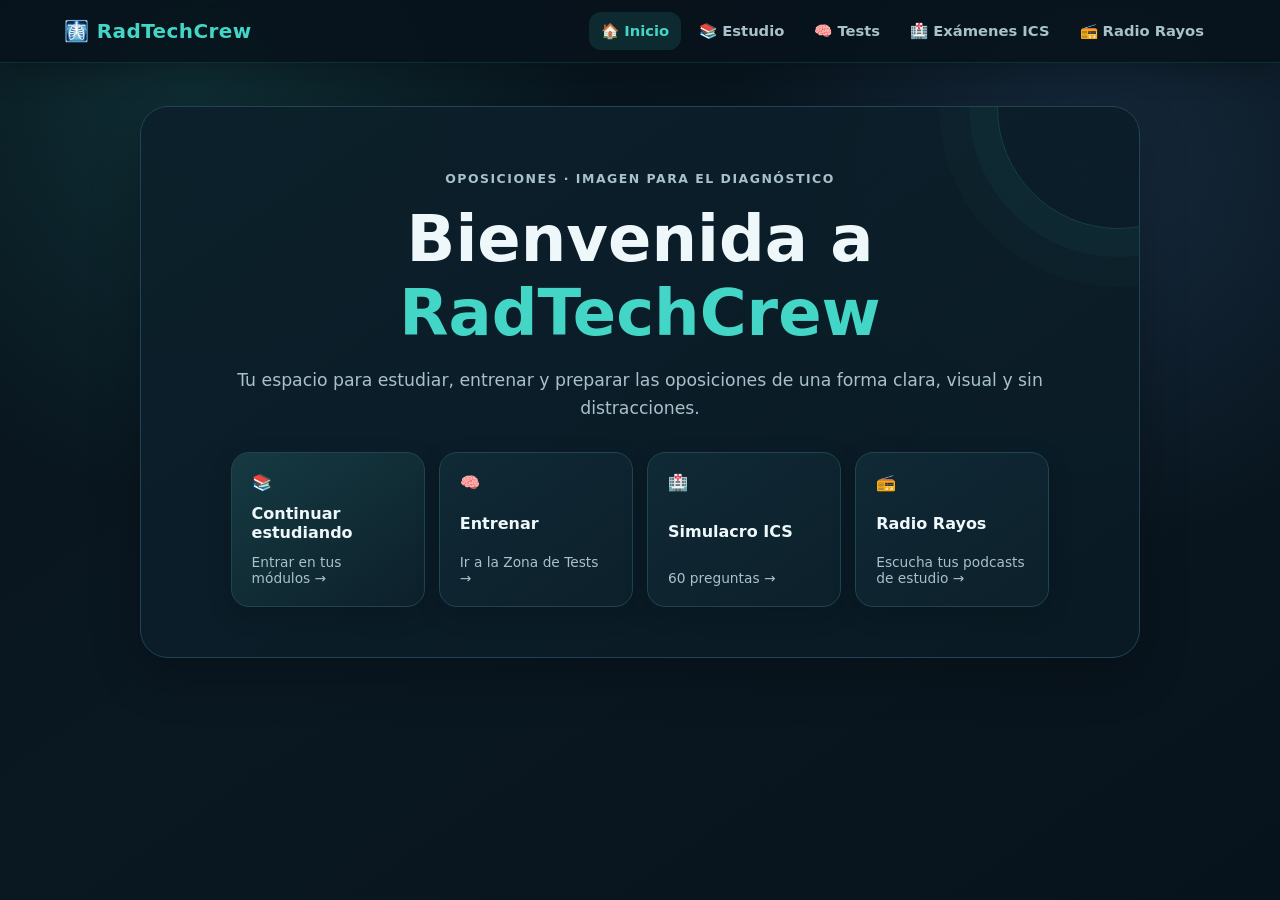
==== commit 87d491ab: "Remove unused Profile section" ====
--- a/index.html
+++ b/index.html
@@ -1 +1 @@
-<!doctype html><html lang="es"><head><meta charset="UTF-8"><meta name="viewport" content="width=device-width,initial-scale=1.0,viewport-fit=cover"><meta name="theme-color" content="#1f2937"><meta name="mobile-web-app-capable" content="yes"><meta name="apple-mobile-web-app-capable" content="yes"><meta name="apple-mobile-web-app-status-bar-style" content="default"><meta name="apple-mobile-web-app-title" content="RadTechCrew"><link rel="manifest" href="./manifest.json"><link rel="icon" href="./icon.svg" type="image/svg+xml"><link rel="apple-touch-icon" href="./icon.svg"><title>RadTechCrew</title><link rel="stylesheet" href="style.css"><link rel="stylesheet" href="theme.css"><link rel="stylesheet" href="profile.css"><link rel="stylesheet" href="xp.css"></head><body><header class="topbar"><div class="brand">🩻 <span>RadTechCrew</span></div><nav aria-label="Navegación principal"><a href="#inicio" data-view="inicio" class="active">🏠 Inicio</a><a href="#perfil" data-view="perfil">👤 Perfil</a><a href="#estudio" data-view="estudio">📚 Estudio</a><a href="tests.html">🧠 Tests</a><a href="examenes-ics.html">🏥 Exámenes ICS</a><a href="#radio-rayos" data-view="radio-rayos">📻 Radio Rayos</a></nav></header><main><section id="inicio" class="hero app-view"><p class="eyebrow">OPOSICIONES · IMAGEN PARA EL DIAGNÓSTICO</p><h1>Bienvenida a <span>RadTechCrew</span></h1><p>Tu espacio para estudiar, entrenar y preparar las oposiciones de una forma clara, visual y sin distracciones.</p><div class="quick-access"><a href="#estudio" data-view="estudio" class="quick-card">📚<strong>Continuar estudiando</strong><span>Entrar en tus módulos →</span></a><a href="tests.html" class="quick-card">🧠<strong>Entrenar</strong><span>Ir a la Zona de Tests →</span></a><a href="examenes-ics.html" class="quick-card">🏥<strong>Simulacro ICS</strong><span>60 preguntas →</span></a><a href="#perfil" data-view="perfil" class="quick-card">👤<strong>Mi perfil</strong><span>Personaliza tu espacio →</span></a><a href="#radio-rayos" data-view="radio-rayos" class="quick-card">📻<strong>Radio Rayos</strong><span>Escucha tus podcasts de estudio →</span></a></div></section><section id="perfil" class="panel app-view" hidden><div id="profile-content"><div class="profile-simple"><div class="profile-avatar" aria-hidden="true">🩻</div><div class="profile-info"><p class="eyebrow">MI PERFIL</p><h2>Marta</h2><p>RadTechCrew</p></div></div></div></section><section id="radio-rayos" class="panel app-view" hidden><p class="eyebrow">AUDIO</p><h2>📻 Radio Rayos</h2><p>Próximamente encontrarás aquí los podcasts de RadTechCrew.</p></section><section id="estudio" class="panel app-view" hidden><p class="eyebrow">APRENDER</p><h2>📚 Zona de estudio</h2><p>Elige un módulo para entrar en sus temas de estudio.</p><div id="modules" class="cards"></div></section><section id="module-view" class="panel module-view" hidden><div class="module-view-head"><div><p class="eyebrow">ZONA DE ESTUDIO</p><h2 id="module-view-title"></h2><p id="module-view-desc"></p></div></div><div id="module-topics" class="cards"></div></section></main><script src="app.js"></script><script src="navigation.js"></script><script src="xp.js"></script><script src="internal-nav.js"></script><script src="topic4.js"></script><script src="topic5.js"></script><script src="topic6.js"></script><script src="topic7.js"></script><script src="topic8.js"></script><script src="topic9.js"></script><script src="topic10.js"></script><script src="topic11.js"></script><script src="topic12.js"></script><script src="topic13.js"></script><script src="topic14.js"></script><script src="topic15.js"></script><script src="topic16.js"></script><script src="topic17.js"></script><script src="topic17-card.js"></script><script src="topic18.js"></script><script src="topic18-card.js"></script><script src="topic19.js"></script><script src="topic20.js"></script><script src="topic21.js"></script><script src="topic23.js"></script><script src="topic24.js"></script><script src="topic25.js"></script><script src="topic26.js"></script><script src="topic27.js"></script><script src="topic28.js"></script><script src="topic29.js"></script><script src="topic30.js"></script><script src="topic31.js"></script><script src="topic32.js"></script><script src="topic33.js"></script><script src="topic34.js"></script><script src="topic35.js"></script><script src="topic36.js"></script><script src="topic37.js"></script><script src="topic38.js"></script><script src="topic39.js"></script><script src="topic40.js"></script><script src="topic41.js"></script><script src="topic42.js"></script><script>if('serviceWorker' in navigator){window.addEventListener('load',()=>navigator.serviceWorker.register('./service-worker.js',{scope:'./',updateViaCache:'none'}).catch(()=>{}));}</script></body></html>+<!doctype html><html lang="es"><head><meta charset="UTF-8"><meta name="viewport" content="width=device-width,initial-scale=1.0,viewport-fit=cover"><meta name="theme-color" content="#1f2937"><meta name="mobile-web-app-capable" content="yes"><meta name="apple-mobile-web-app-capable" content="yes"><meta name="apple-mobile-web-app-status-bar-style" content="default"><meta name="apple-mobile-web-app-title" content="RadTechCrew"><link rel="manifest" href="./manifest.json"><link rel="icon" href="./icon.svg" type="image/svg+xml"><link rel="apple-touch-icon" href="./icon.svg"><title>RadTechCrew</title><link rel="stylesheet" href="style.css"><link rel="stylesheet" href="theme.css"><link rel="stylesheet" href="xp.css"><link rel="stylesheet" href="radio-rayos.css"></head><body><header class="topbar"><div class="brand">🩻 <span>RadTechCrew</span></div><nav aria-label="Navegación principal"><a href="#inicio" data-view="inicio" class="active">🏠 Inicio</a><a href="#estudio" data-view="estudio">📚 Estudio</a><a href="tests.html">🧠 Tests</a><a href="examenes-ics.html">🏥 Exámenes ICS</a><a href="#radio-rayos" data-view="radio-rayos">📻 Radio Rayos</a></nav></header><main><section id="inicio" class="hero app-view"><p class="eyebrow">OPOSICIONES · IMAGEN PARA EL DIAGNÓSTICO</p><h1>Bienvenida a <span>RadTechCrew</span></h1><p>Tu espacio para estudiar, entrenar y preparar las oposiciones de una forma clara, visual y sin distracciones.</p><div class="quick-access"><a href="#estudio" data-view="estudio" class="quick-card">📚<strong>Continuar estudiando</strong><span>Entrar en tus módulos →</span></a><a href="tests.html" class="quick-card">🧠<strong>Entrenar</strong><span>Ir a la Zona de Tests →</span></a><a href="examenes-ics.html" class="quick-card">🏥<strong>Simulacro ICS</strong><span>60 preguntas →</span></a><a href="#radio-rayos" data-view="radio-rayos" class="quick-card">📻<strong>Radio Rayos</strong><span>Escucha tus podcasts de estudio →</span></a></div></section><section id="radio-rayos" class="panel app-view" hidden><p class="eyebrow">AUDIO DE ESTUDIO</p><h2>📻 Radio Rayos</h2><p>Escucha los podcasts de RadTechCrew mientras haces tu vida.</p><div id="radio-rayos-list" class="cards"></div></section><section id="estudio" class="panel app-view" hidden><p class="eyebrow">APRENDER</p><h2>📚 Zona de estudio</h2><p>Elige un módulo para entrar en sus temas de estudio.</p><div id="modules" class="cards"></div></section><section id="module-view" class="panel module-view" hidden><div class="module-view-head"><div><p class="eyebrow">ZONA DE ESTUDIO</p><h2 id="module-view-title"></h2><p id="module-view-desc"></p></div></div><div id="module-topics" class="cards"></div></section></main><script src="app.js"></script><script src="radio-rayos.js"></script><script src="navigation.js"></script><script src="xp.js"></script><script src="internal-nav.js"></script><script src="topic4.js"></script><script src="topic5.js"></script><script src="topic6.js"></script><script src="topic7.js"></script><script src="topic8.js"></script><script src="topic9.js"></script><script src="topic10.js"></script><script src="topic11.js"></script><script src="topic12.js"></script><script src="topic13.js"></script><script src="topic14.js"></script><script src="topic15.js"></script><script src="topic16.js"></script><script src="topic17.js"></script><script src="topic17-card.js"></script><script src="topic18.js"></script><script src="topic18-card.js"></script><script src="topic19.js"></script><script src="topic20.js"></script><script src="topic21.js"></script><script src="topic23.js"></script><script src="topic24.js"></script><script src="topic25.js"></script><script src="topic26.js"></script><script src="topic27.js"></script><script src="topic28.js"></script><script src="topic29.js"></script><script src="topic30.js"></script><script src="topic31.js"></script><script src="topic32.js"></script><script src="topic33.js"></script><script src="topic34.js"></script><script src="topic35.js"></script><script src="topic36.js"></script><script src="topic37.js"></script><script src="topic38.js"></script><script src="topic39.js"></script><script src="topic40.js"></script><script src="topic41.js"></script><script src="topic42.js"></script><script>if('serviceWorker' in navigator){window.addEventListener('load',()=>navigator.serviceWorker.register('./service-worker.js',{scope:'./',updateViaCache:'none'}).catch(()=>{}));}</script></body></html>
--- a/radio-rayos.css
+++ b/radio-rayos.css
@@ -0,0 +1 @@
+.radio-podcast-card{width:100%;box-sizing:border-box}.radio-podcast-card audio{width:100%;max-width:100%;box-sizing:border-box;display:block;margin-top:10px}.radio-podcast-card .eyebrow{margin-bottom:2px}
